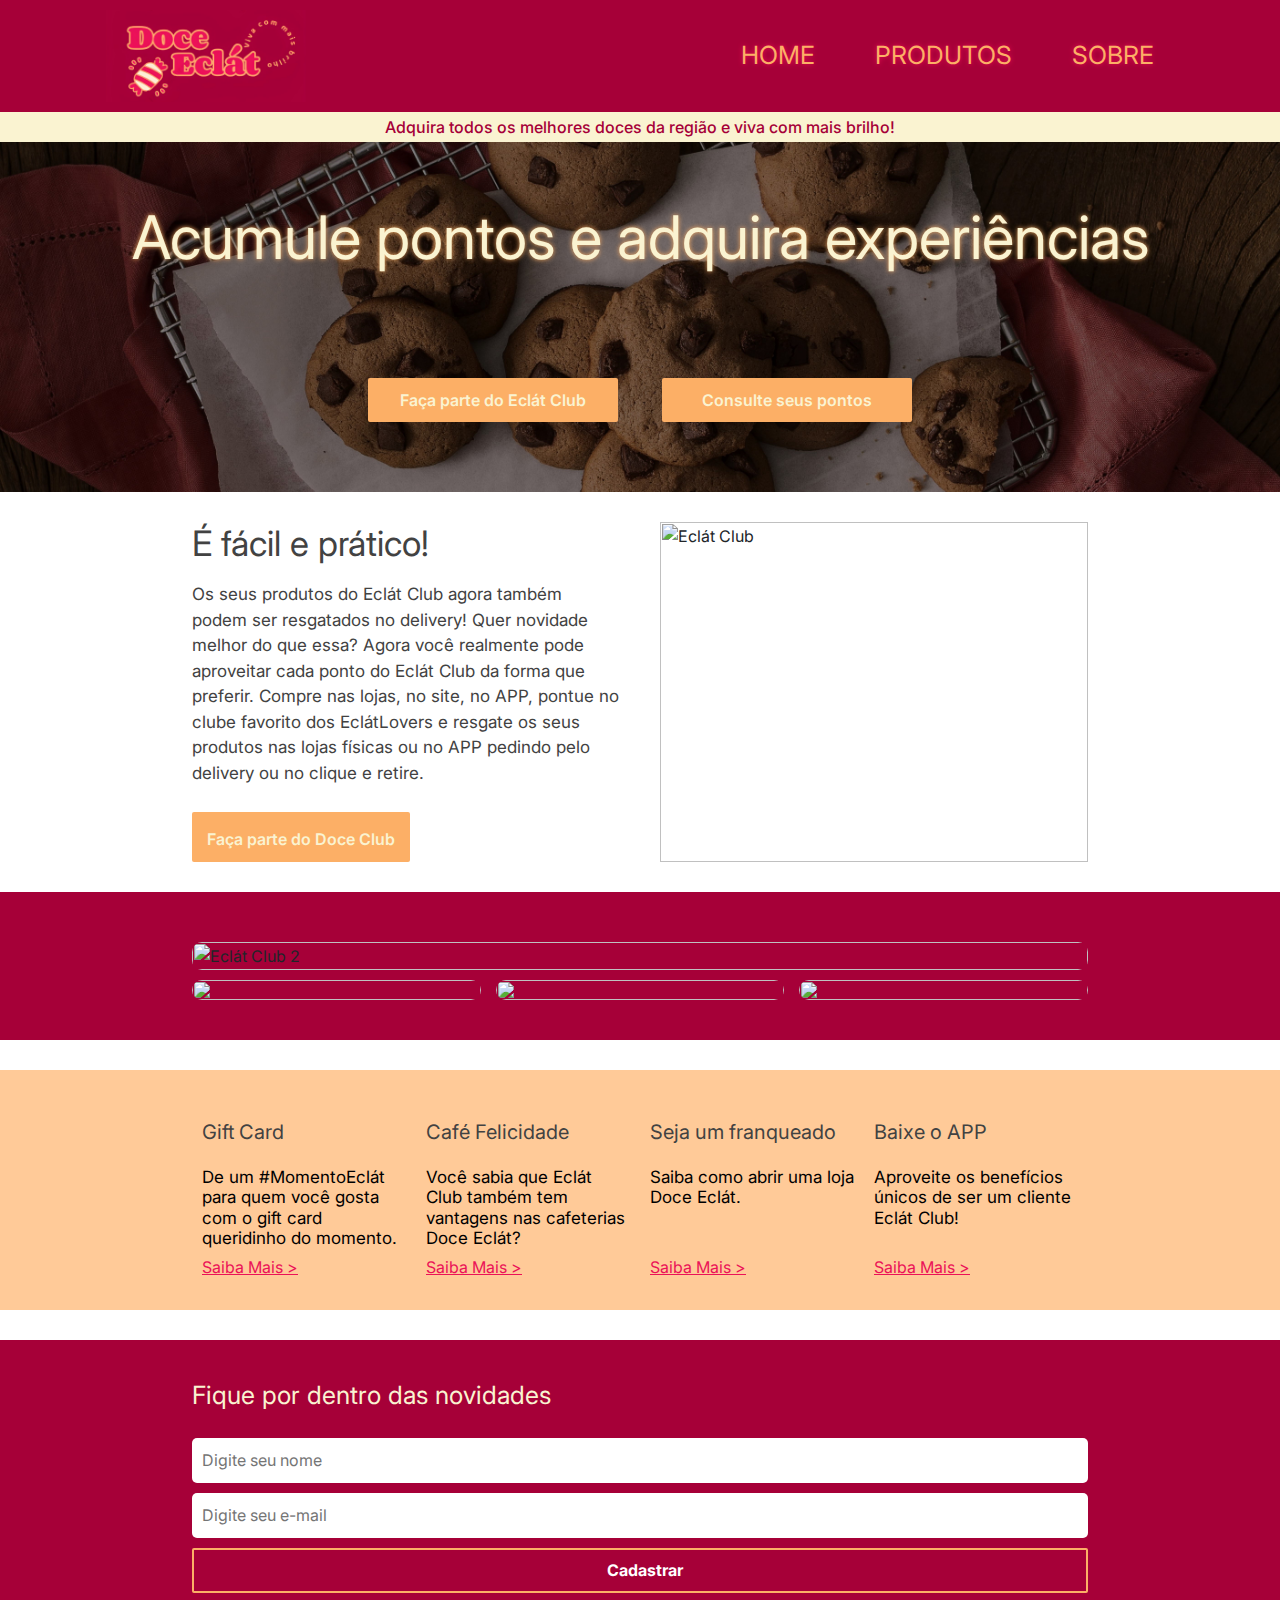
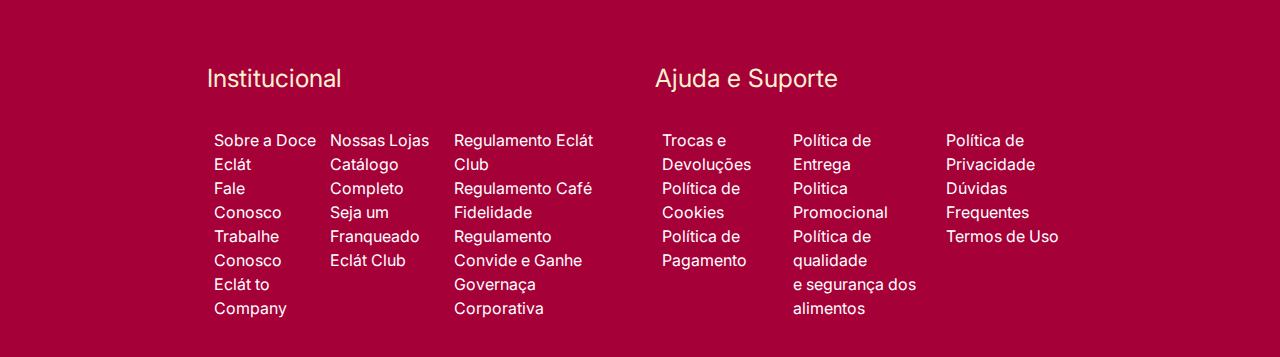
==== home.html @ bf9ed9aa "commit 11/04" ====
<html lang="pt-br">

<head>
  <meta charset="UTF-8" />
  <meta name="viewport" content="width=device-width, initial-scale=1.0" />
  <title>Doce Eclát - Viva com mais brilho✨</title>
  <link rel="stylesheet" href="style.css" />
  <link rel="preconnect" href="https://fonts.googleapis.com" />
  <link rel="preconnect" href="https://fonts.gstatic.com" crossorigin />
  <link href="https://fonts.googleapis.com/css2?family=Inter:wght@100..900&display=swap" rel="stylesheet" />
  <link rel="icon" href="img/DoceEclátLogo-removebg-preview.png" />
  <link href="https://cdn.jsdelivr.net/npm/bootstrap@5.3.3/dist/css/bootstrap.min.css" rel="stylesheet" integrity="sha384-QWTKZyjpPEjISv5WaRU9OFeRpok6YctnYmDr5pNlyT2bRjXh0JMhjY6hW+ALEwIH" crossorigin="anonymous" />
</head>

<body>
  <div id="alertMessage">
    <div class="alert alert-danger" role="alert" id="alertMessagejs">
      Serviço temporariamente indisponível!
    </div>
  </div>
  <header class="main_header">
    <nav class="main_header_nav">
      <div class="main_header_nav_logo">
        <img src="img/DoceEclátLogo.png" alt="Doce Eclát Logo" title="Doce Eclát Logo" width="200px" />
      </div>
      <div class="main_header_nav_links">
        <a href="index.html">HOME</a>
        <a href="produtos.html">PRODUTOS</a>
        <a href="sobre.html">SOBRE</a>
      </div>
    </nav>
    <div class="main_header_optin">
      <p>Adquira todos os melhores doces da região e viva com mais brilho!</p>
    </div>
  </header>

  <section class="publi">
    <div class="publi_text">
      <p>Acumule pontos e adquira experiências</p>
      <div class="publi_text_buttons">
        <button type="button" id="mostrarAlertaBtn">
          Faça parte do Eclát Club
        </button>
        <button type="button" id="mostrarAlertaBtn">
          Consulte seus pontos
        </button>
      </div>
    </div>
  </section>

  <main>
    <section class="main_article">
      <div class="main_article_content">
        <div class="main_article_content_text">
          <h1>É fácil e prático!</h1>
          <p>
            Os seus produtos do Eclát Club agora também podem ser resgatados
            no delivery! Quer novidade melhor do que essa? Agora você
            realmente pode aproveitar cada ponto do Eclát Club da forma que
            preferir. Compre nas lojas, no site, no APP, pontue no clube
            favorito dos EclátLovers e resgate os seus produtos nas lojas
            físicas ou no APP pedindo pelo delivery ou no clique e retire.
          </p>
          <button type="button" id="mostrarAlertaBtn">
            Faça parte do Doce Club
          </button>
        </div>
        <div class="main_article_content_img">
          <img src="https://kopenhagen21.vtexassets.com/assets/vtex.file-manager-graphql/images/b4c4d54c-c264-45c4-bd20-5d77c8f56b95___9556c9263945fa4e9972cef9a3123bcd.png" alt="Eclát Club" title="Eclát Club" />
        </div>
      </div>
    </section>

    <section class="main_images">
      <div class="main_images_prim">
        <img src="https://kopenhagen21.vtexassets.com/assets/vtex.file-manager-graphql/images/1ab3e625-51bf-455d-b1f8-6eec1bf57c64___ddbc80b2cf54300484d753e7907d0f61.png" alt="Eclát Club 2" title="Eclát Club 2" />
      </div>
      <div class="main_images_sec">
        <div>
          <img src="https://kopenhagen21.vtexassets.com/assets/vtex.file-manager-graphql/images/6fbcc263-908d-403e-bcce-4e7a120c49af___9264fa9b428b419d2bf66a393244df95.png" />
        </div>
        <div>
          <img src="https://kopenhagen21.vtexassets.com/assets/vtex.file-manager-graphql/images/6edd5d99-1fbf-490a-99c6-0689835a3ebb___0b53cf8d86de060fba36665568f29ac9.png" />
        </div>
        <div>
          <img src="https://kopenhagen21.vtexassets.com/assets/vtex.file-manager-graphql/images/627dd065-72fe-4f21-8174-0ef0834bee00___9ad4a7286fb49b7d1315a3d24ac49c45.png" />
        </div>
      </div>
    </section>

    <section class="main_optin">
      <div class="main_optin_options">
        <div>
          <h3>Gift Card</h3>
          <p>
            De um #MomentoEclát para quem você gosta com o gift card
            queridinho do momento.
          </p>
          <a href="#">Saiba Mais ></a>
        </div>
        <div>
          <h3>Café Felicidade</h3>
          <p>
            Você sabia que Eclát Club também tem vantagens nas cafeterias Doce
            Eclát?
          </p>
          <a href="#">Saiba Mais ></a>
        </div>
        <div>
          <h3>Seja um franqueado</h3>
          <p>Saiba como abrir uma loja Doce Eclát.</p>
          <a href="#">Saiba Mais ></a>
        </div>
        <div>
          <h3>Baixe o APP</h3>
          <p>Aproveite os benefícios únicos de ser um cliente Eclát Club!</p>
          <a href="#">Saiba Mais ></a>
        </div>
      </div>
    </section>
  </main>

  <footer>
    <main class="footer_main">
      <div class="footer_main_text">
        <div class="footer_main_text_input">
          <h2>Fique por dentro das novidades</h2>
          <input type="text" placeholder="Digite seu nome" />
          <input type="text" placeholder="Digite seu e-mail" />
          <button type="button" id="mostrarAlertaBtn">Cadastrar</button>
        </div>
        <div class="footer_main_text_institucional">
          <h2>Institucional</h2>
          <div class="footer_main_text_institucional_column">
            <div class="footer_main_text_institucional_column_1">
              <a href="#">Sobre a Doce Eclát</a> <br />
              <a href="#">Fale Conosco</a> <br />
              <a href="#">Trabalhe Conosco</a> <br />
              <a href="#">Eclát to Company</a>
            </div>
            <div class="footer_main_text_institucional_column_2">
              <a href="#">Nossas Lojas</a> <br />
              <a href="#">Catálogo Completo</a> <br />
              <a href="#">Seja um Franqueado</a> <br />
              <a href="#">Eclát Club</a>
            </div>
            <div class="footer_main_text_institucional_column_3">
              <a href="#">Regulamento Eclát Club</a> <br />
              <a href="#">Regulamento Café Fidelidade</a> <br />
              <a href="#">Regulamento Convide e Ganhe</a> <br />
              <a href="#">Governaça Corporativa</a>
            </div>
          </div>
        </div>
        <div class="footer_main_text_ajuda">
          <h2>Ajuda e Suporte</h2>
          <div class="footer_main_text_institucional_column">
            <div class="footer_main_text_ajuda_column_1">
              <a href="#">Trocas e Devoluções</a> <br />
              <a href="#">Política de Cookies</a> <br />
              <a href="#">Política de Pagamento</a>
            </div>
            <div class="footer_main_text_ajuda_column_2">
              <a href="#">Política de Entrega</a> <br />
              <a href="#">Politica Promocional</a> <br />
              <a href="#">Política de qualidade <br />
                e segurança dos alimentos</a>
            </div>
            <div class="footer_main_text_ajuda_column_3">
              <a href="#">Política de Privacidade</a><br />
              <a href="#">Dúvidas Frequentes</a><br />
              <a href="#">Termos de Uso</a>
            </div>
          </div>
        </div>
      </div>
    </main>
  </footer>

  <script src="https://cdn.jsdelivr.net/npm/bootstrap@5.3.3/dist/js/bootstrap.bundle.min.js" integrity="sha384-YvpcrYf0tY3lHB60NNkmXc5s9fDVZLESaAA55NDzOxhy9GkcIdslK1eN7N6jIeHz" crossorigin="anonymous"></script>
  <script src="script.js"></script>
</body>

</html>
---- style.css ----
* {
  padding: 0;
  margin: 0;
  box-sizing: border-box;
  text-decoration: none;
  font-size: 1em;
  font-family: "Inter";
}
button {
  transition: all 250ms ease-in;
}

body {
  position: relative;
}
#alertMessage {
  position: fixed;
  top: 0;
  right: 0;
  left: 0;
  z-index: 1;
  pointer-events: none;
  opacity: 0;
  display: flex;
  justify-content: center;
  align-items: flex-end;
  text-align: center;
  transition: opacity 400ms ease;
}
#alertMessage.show {
  opacity: 1;
}
#alertMessagejs {
  width: 800px;
}
/* HEADER */
.main_header {
  background-color: #a60038;
}
.main_header_nav {
  display: flex;
  flex-wrap: wrap;
  justify-content: space-around;
}
.main_header_nav_logo {
  flex-basis: 33%;
  padding: 10px;
}
.main_header_nav_links {
  flex-basis: 33%;
  display: flex;
  flex-wrap: nowrap;
  justify-content: space-around;
  text-align: center;
  align-items: center;
}
.main_header_nav_links a {
  color: #fcaf66;
  text-shadow: 0px 0px 5px #eb1257;
  font-size: 25px;
  padding: 0 30px;
  text-decoration: none;
  transition: all 300ms ease-in;
}
.main_header_nav_links a:hover {
  color: #ffd1a7;
  text-shadow: 0px 0px 15px rgb(255, 181, 70);
}
.main_header_optin {
  display: flex;
  background-color: #faf3d1;
  text-align: center;
  align-items: center;
  justify-content: center;
  padding-top: 15px;
  height: 30px;
}
.main_header_optin p {
  color: #a60038;
  font-weight: 500;
}

/* PUBLI */
.publi {
  display: flex;
  flex-direction: column;
  background-image: url(img/cookies.jpg);
  background-size: cover;
  background-position: center;
  background-repeat: no-repeat;
  height: 350px;
  width: 100%;
  text-align: center;
}
.publi_text p {
  color: #faf3d1;
  font-size: 60px;
  text-shadow: 0 0 5px #fcaf66;
  flex-basis: 100%;
  padding: 50px;
}
.publi_text_buttons button {
  background-color: #fcaf66;
  padding: 5px;
  border: 0;
  border-radius: 2px;
  margin: 30px 20px;
  width: 250px;
  padding: 10px 0;
  font-weight: 600;
  color: #faf3d1;
}
.publi_text_buttons button:hover {
  opacity: 0.8;
  cursor: pointer;
}

/* MAIN */
.main_article {
  margin: 30px 0px;
  display: flex;
  justify-content: space-around;
}
.main_article_content {
  flex-basis: 70%;
  display: flex;
  justify-content: space-between;
  margin: 0;
}
.main_article_content_text {
  width: calc(50% - 20px);
  margin: 0;
}
.main_article_content_text button {
  background-color: #fcaf66;
  border: 0;
  border-radius: 2px;
  height: 50px;
  width: auto;
  padding: 15px;
  font-weight: 600;
  color: #faf3d1;
}
.main_article_content_text button:hover {
  background-color: #ffca98;
  cursor: pointer;
}
.main_article_content_img {
  width: calc(50% - 20px);
  margin: 0;
}
.main_article_content_img img {
  width: 100%;
  max-width: 100%;
}
.main_article_content_text h1 {
  font-size: 40px;
  color: #424242;
  font-weight: 400;
}
.main_article_content_text p {
  color: #424242;
  font-size: 20px;
  line-height: 1.5;
  padding: 40px 0;
}
.main_images {
  display: flex;
  flex-direction: column;
  align-items: center;
  margin-top: 30px;
  background-color: #a60038;
  padding: 50px 0px;
}
.main_images_prim {
  width: 70%;
}
.main_images_prim img {
  width: 100%;
  max-width: 100%;
  border-radius: 10px;
}
.main_images_sec {
  width: 70%;
  margin: 0 auto;
  display: flex;
  justify-content: space-between;
  margin: 10px 0px;
  margin-bottom: -10px;
}
.main_images_sec div {
  flex-basis: calc(33.3333% - 10px);
}
.main_images_sec img {
  width: 100%;
  max-width: 100%;
  border-radius: 10px;
}

.main_optin {
  display: flex;
  flex-direction: column;
  align-items: center;
  margin-top: 30px;
  background-color: #ffca98;
  padding: 40px 0px;
}
.main_optin_options {
  margin: 0 auto;
  display: flex;
  justify-content: space-around;
  margin: 10px 0px;
  margin-bottom: -10px;
  width: 70%;
  position: relative;
}
.main_optin_options div {
  flex-basis: calc(25% - 20px);
  display: inline-block;
}
.main_optin_options div h3 {
  font-size: 20px;
  color: #424242;
  font-weight: 400;
}
.main_optin_options div p {
  color: #000000;
  font-size: 17px;
  line-height: 1.2;
  padding: 15px 0px;
}
.main_optin_options div a {
  color: #eb1257;
  position: absolute;
  bottom: 1px;
}

/* FOOTER */
.footer_main {
  display: flex;
  flex-direction: column;
  align-items: center;
  margin-top: 30px;
  background-color: #a60038;
  padding: 20px 0;
}

.footer_main_text {
  display: flex;
  flex-wrap: wrap;
  justify-content: space-around;
  text-align: center;
  width: 70%;
  margin: 0 auto;
}

.footer_main_text h2 {
  color: #faf3d1;
  padding: 20px 0;
  text-align: start;
  font-size: 25px;
  font-weight: 400;
}

.footer_main_text a {
  color: #ffffff;
  text-align: start;
  font-weight: 400;
  text-decoration: none;
}

.footer_main_text a:hover {
  text-decoration: underline;
}

.footer_main_text_input {
  order: -1;
  margin-bottom: 20px;
  flex-basis: 100%;
  position: relative;
}

.footer_main_text_input input,
.footer_main_text_input button {
  width: 100%;
  height: 45px;
  border-radius: 5px;
  margin-bottom: 10px;
  padding-left: 10px;
  border: 0;
}
.footer_main_text_input button {
  background-color: #a60038;
  border: 2px solid #fcaf66;
  border-radius: 2px;
  font-weight: 700;
  color: white;
}
.footer_main_text_input button:hover {
  background-color: #fcaf66;
  cursor: pointer;
}

.footer_main_text_institucional,
.footer_main_text_ajuda {
  flex-basis: calc(50% - 30px);
  margin-top: 20px;
}
.footer_main_text_institucional {
  padding-left: 0;
}

.footer_main_text_institucional_column {
  display: flex;
}
.footer_main_text_institucional_column div {
  flex-direction: column;
  margin-bottom: 10px;
  text-align: start;
  padding: 7px;
}

.footer_main_text_ajuda_column {
  display: flex;
}
.footer_main_text_ajuda_column div {
  flex-direction: column;
  margin-bottom: 10px;
  text-align: start;
  padding: 10px;
}

/* PRODUTOS */
.main_produtos {
  display: flex;
  flex-direction: column;
  align-items: center;
  margin-top: 30px;
}
.main_produtos_cards {
  display: grid;
  grid-template-columns: repeat(4, 1fr);
  gap: 50px;
}
.main_produtos_cards div {
  flex-basis: calc(25% - 20px);
  display: inline-block;
  height: 500px;
}
.main_produtos_cards div button {
  background-color: #fcaf66;
  border: 0;
  position: absolute;
  bottom: 10px;
  color: white;
  border-radius: 5px;
  padding: 7px 10px;
}
.main_produtos_cards div button:hover {
  background-color: #ffc894;
}
.main_produtos h1 {
  color: #eb1257;
  font-size: 60px;
  text-shadow: 0 0 5px #fcaf66;
  flex-basis: 100%;
  padding: 30px;
}

/* SOBRE */
.main_sobre {
  display: flex;
  flex-direction: column;
  align-items: center;
  margin-top: 30px;
}
.main_sobre_content {
  margin: 0 auto;
  display: flex;
  justify-content: space-around;
  margin: 10px 0px;
  margin-bottom: -10px;
  width: 70%;
  position: relative;
}
.main_sobre_content div {
  flex-basis: calc(33% - 40px);
  display: inline-block;
  margin: 20px 0;
}
.main_sobre h1 {
  color: #eb1257;
  font-size: 60px;
  text-shadow: 0 0 5px #fcaf66;
  flex-basis: 100%;
  padding: 30px;
}
.main_sobre_content p {
  color: #424242;
  font-size: 20px;
  line-height: 1.5;
  padding: 40px 0;
}
.main_sobre img {
  border-radius: 50px;
  box-shadow: 0px 0px 20px #eb1257;
}

@media (max-width: 1680px) {
  .main_article_content_text p {
    padding: 20px 0;
  }
}

@media (max-width: 1440px) {
  .main_article_content_text p {
    padding: 10px 0;
    font-size: 17px;
  }
  .main_article_content_text h1 {
    font-size: 35px;
  }
}

@media (max-width: 1250px) {
  .publi_text p {
    padding: 20px;
  }
  .main_article_content_img {
    display: none;
  }
  .main_article_content_text {
    width: 100%;
  }
  #alertMessagejs {
    width: 600px;
  }
}

@media (max-width: 768px) {
  .footer_main_text {
    display: block;
  }
  .main_images_prim {
    width: 90%;
  }
  .main_images_sec {
    width: 90%;
  }
  .main_optin_options {
    width: 90%;
  }
  .main_sobre_content {
    width: 90%;
  }
  .footer_main_text {
    width: 90%;
  }
  .footer_main_text a {
    text-decoration: underline;
  }
  .publi {
    height: 300px;
  }
  .publi_text p {
    font-size: 50px;
  }
  .publi_text_buttons button {
    width: 200px;
    padding: 10px 0;
    margin-top: 10px;
    font-size: 15px;
  }
  .publi_text_buttons button:hover {
    opacity: 0.8;
    cursor: pointer;
  }
  .main_article_content {
    flex-basis: 90%;
  }
  #alertMessagejs {
    width: 500px;
  }
}
@media (max-width: 425px) {
  .main_header_nav {
    display: flex;
    align-items: center;
    flex-direction: column;
  }
  .main_header_nav_links a {
    font-size: 20px;
    padding: 5px 30px;
  }
  .main_header_optin p {
    font-size: 13px;
  }
  .publi {
    height: 200px;
  }
  .publi_text p {
    font-size: 30px;
    padding: 10px;
  }
  .publi_text_buttons button {
    margin: 5px 20px;
    width: auto;
    padding: 10px 10px;
    font-size: 13px;
  }
  .main_article_content_text h1 {
    font-size: 30px;
    margin: 5px 0;
  }
  .main_article_content_text p {
    font-size: 13px;
    margin: 5px 0;
  }
  .main_article_content_text button {
    height: auto;
    width: auto;
    padding: 10px;
    margin: 0;
    font-size: 13px;
  }
  .main_article {
    margin: 15px 0px;
  }
  .main_optin {
    padding: 20px 0px;
  }
  .main_optin_options {
    display: grid;
    grid-template-columns: repeat(2, 1fr);
    gap: -10px;
  }
  .main_optin_options div h3 {
    font-size: 15px;
    color: #424242;
    font-weight: 400;
  }
  .main_optin_options div p {
    color: #000000;
    font-size: 13px;
    line-height: 1.2;
    padding: 0px 0px;
  }
  .main_optin_options div a {
    color: #eb1257;
    position: relative;
    bottom: 15px;
    font-size: 13px;
  }
  .footer_main_text_institucional a,
  .footer_main_text_ajuda a {
    font-size: 15px;
  }
  #alertMessagejs {
    width: 300px;
    padding: 10px 10px;
    font-size: 15px;
  }
}
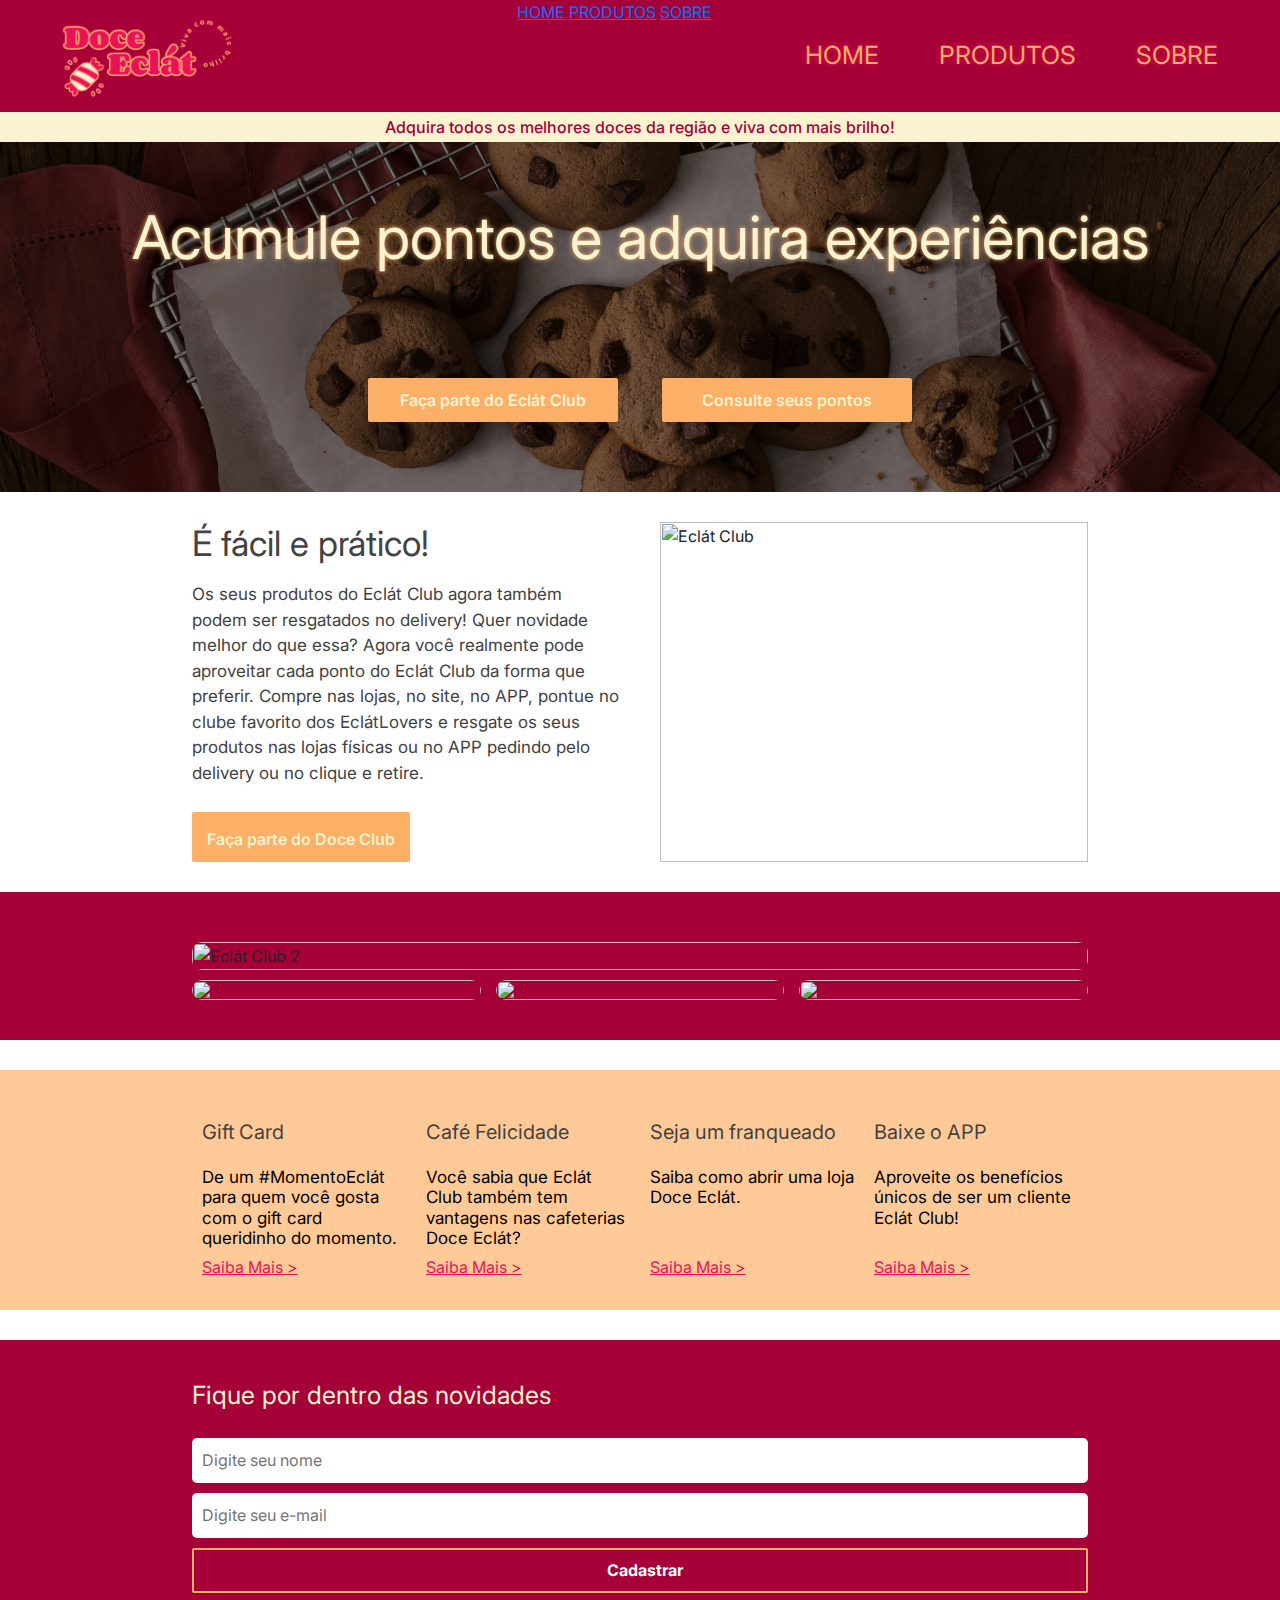
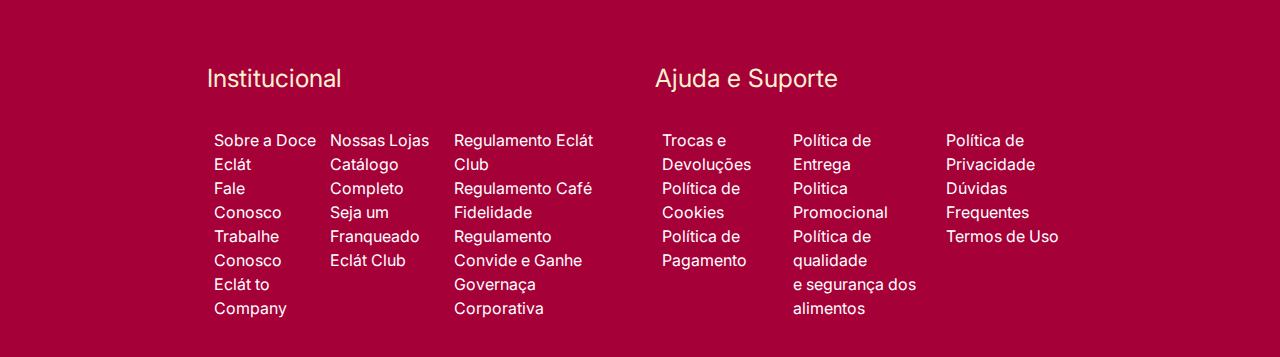
==== commit 2ddacfed: "Update home.html" ====
--- a/home.html
+++ b/home.html
@@ -23,10 +23,18 @@
       <div class="main_header_nav_logo">
         <img src="img/DoceEclátLogo.png" alt="Doce Eclát Logo" title="Doce Eclát Logo" width="200px" />
       </div>
+      <div class="main_header_menuMobile">
+        <i class="ph ph-list menuIcon"></i>
+        <div class="menuOptions">
+          <a href="index.php">HOME</a>
+          <a href="produtos.php">PRODUTOS</a>
+          <a href="sobre.php">SOBRE</a>
+        </div>
+      </div>
       <div class="main_header_nav_links">
-        <a href="index.html">HOME</a>
-        <a href="produtos.html">PRODUTOS</a>
-        <a href="sobre.html">SOBRE</a>
+        <a href="index.php">HOME</a>
+        <a href="produtos.php">PRODUTOS</a>
+        <a href="sobre.php">SOBRE</a>
       </div>
     </nav>
     <div class="main_header_optin">
@@ -179,6 +187,7 @@
 
   <script src="https://cdn.jsdelivr.net/npm/bootstrap@5.3.3/dist/js/bootstrap.bundle.min.js" integrity="sha384-YvpcrYf0tY3lHB60NNkmXc5s9fDVZLESaAA55NDzOxhy9GkcIdslK1eN7N6jIeHz" crossorigin="anonymous"></script>
   <script src="script.js"></script>
+  <script src="https://unpkg.com/@phosphor-icons/web"></script>
 </body>
 
-</html>+</html>
--- a/style.css
+++ b/style.css
@@ -560,4 +560,4 @@
     padding: 10px 10px;
     font-size: 15px;
   }
-}
+}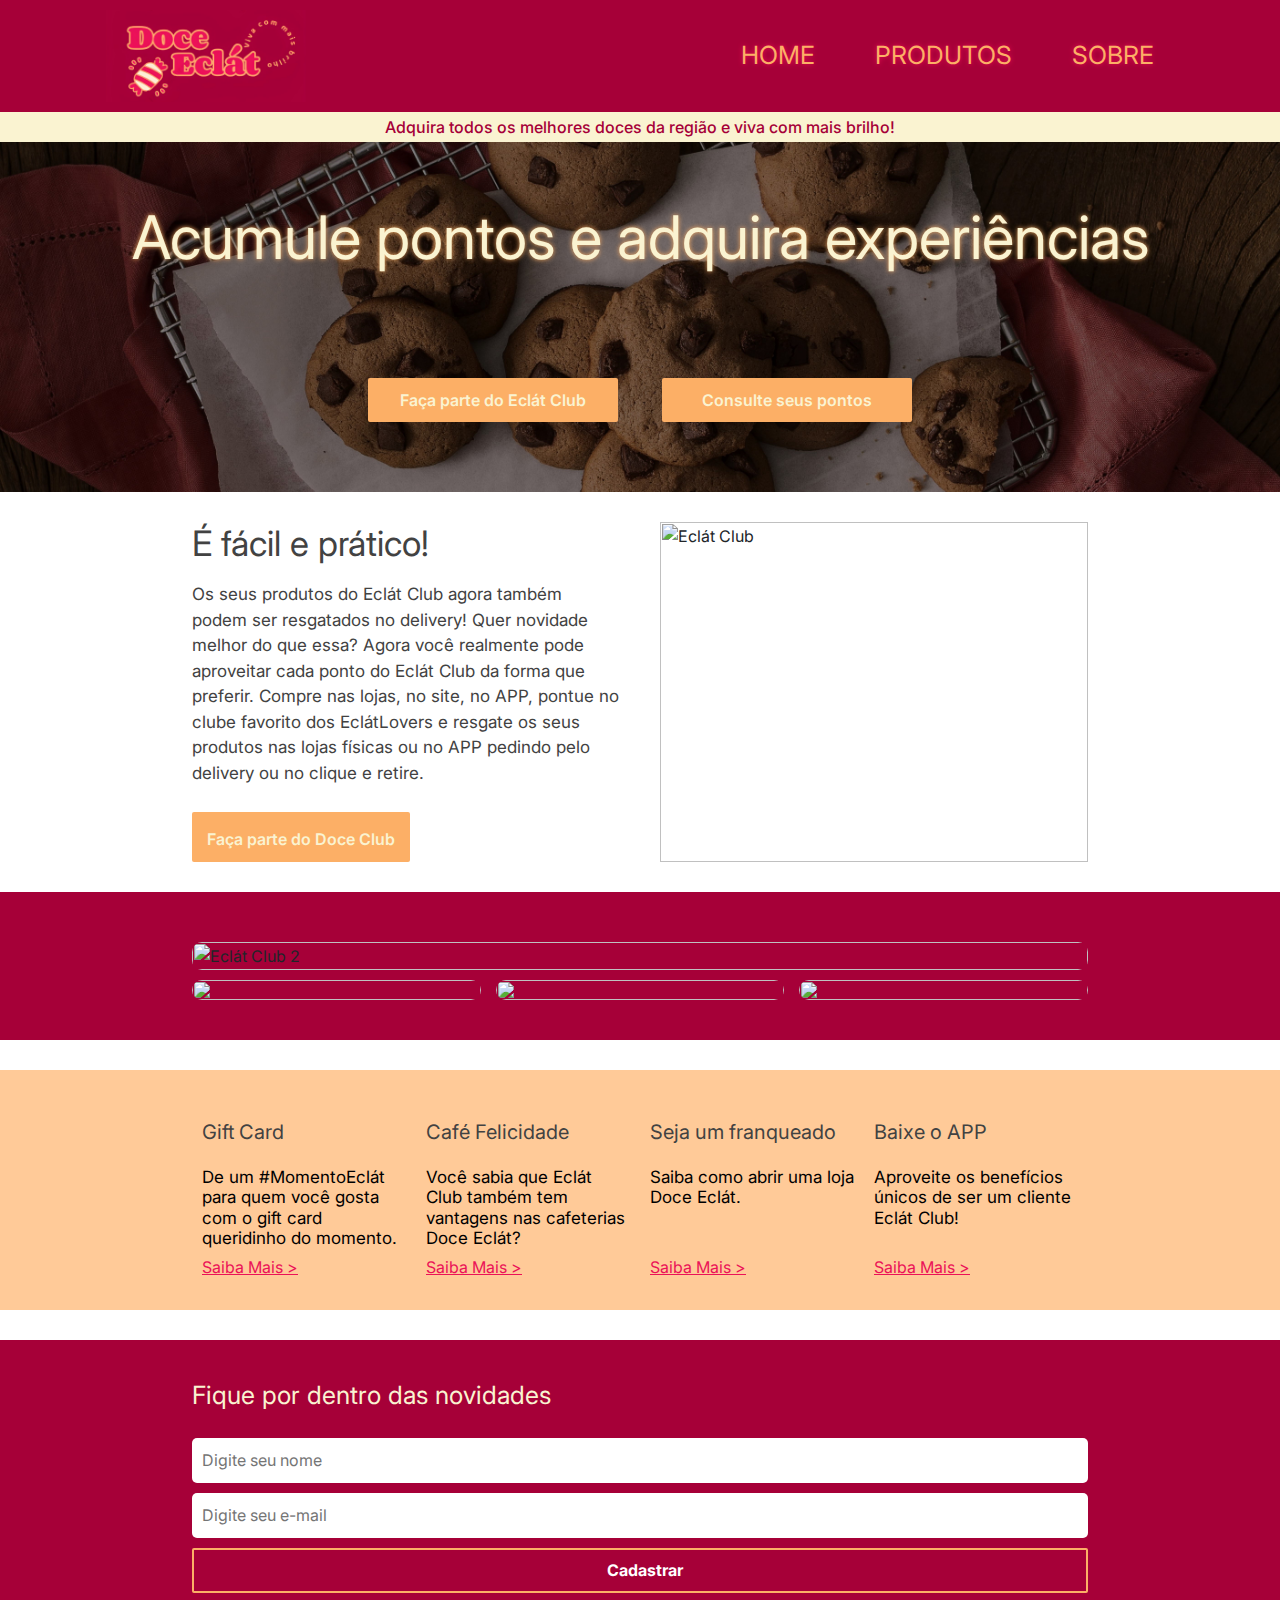
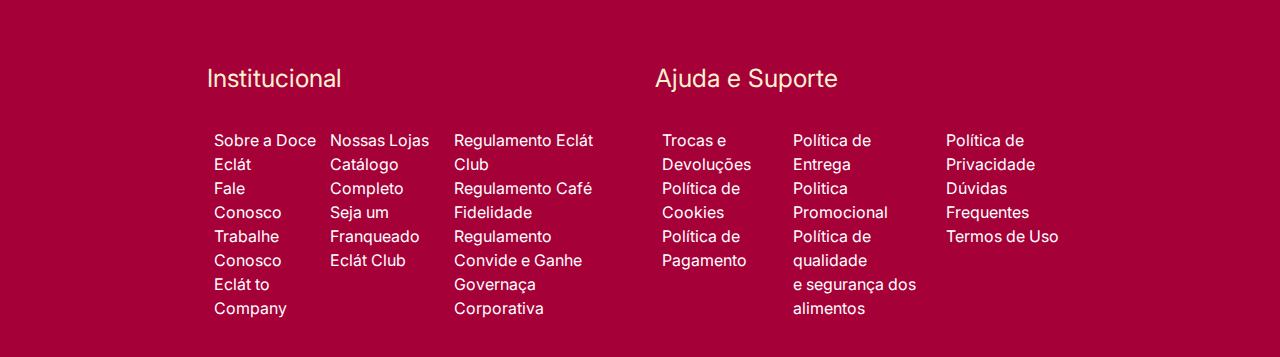
==== commit 1c70db45: "Update home.html" ====
--- a/home.html
+++ b/home.html
@@ -26,15 +26,15 @@
       <div class="main_header_menuMobile">
         <i class="ph ph-list menuIcon"></i>
         <div class="menuOptions">
-          <a href="index.php">HOME</a>
-          <a href="produtos.php">PRODUTOS</a>
-          <a href="sobre.php">SOBRE</a>
+          <a href="index.html">HOME</a>
+          <a href="produtos.html">PRODUTOS</a>
+          <a href="sobre.html">SOBRE</a>
         </div>
       </div>
       <div class="main_header_nav_links">
-        <a href="index.php">HOME</a>
-        <a href="produtos.php">PRODUTOS</a>
-        <a href="sobre.php">SOBRE</a>
+        <a href="index.html">HOME</a>
+        <a href="produtos.html">PRODUTOS</a>
+        <a href="sobre.html">SOBRE</a>
       </div>
     </nav>
     <div class="main_header_optin">
--- a/style.css
+++ b/style.css
@@ -405,7 +405,9 @@
   border-radius: 50px;
   box-shadow: 0px 0px 20px #eb1257;
 }
-
+.main_header_menuMobile{
+  display: none;
+}
 @media (max-width: 1680px) {
   .main_article_content_text p {
     padding: 20px 0;
@@ -486,7 +488,7 @@
   .main_header_nav {
     display: flex;
     align-items: center;
-    flex-direction: column;
+    justify-content: space-between;
   }
   .main_header_nav_links a {
     font-size: 20px;
@@ -503,7 +505,7 @@
     padding: 10px;
   }
   .publi_text_buttons button {
-    margin: 5px 20px;
+    margin: 5px 10px;
     width: auto;
     padding: 10px 10px;
     font-size: 13px;
@@ -532,21 +534,16 @@
   .main_optin_options {
     display: grid;
     grid-template-columns: repeat(2, 1fr);
-    gap: -10px;
+    gap: 5px;
   }
   .main_optin_options div h3 {
     font-size: 15px;
-    color: #424242;
-    font-weight: 400;
   }
   .main_optin_options div p {
-    color: #000000;
-    font-size: 13px;
-    line-height: 1.2;
+    font-size: 13px;
     padding: 0px 0px;
   }
   .main_optin_options div a {
-    color: #eb1257;
     position: relative;
     bottom: 15px;
     font-size: 13px;
@@ -560,4 +557,101 @@
     padding: 10px 10px;
     font-size: 15px;
   }
-}+  .main_header_nav_links {
+    display: none;
+  }
+  .main_header_menuMobile {
+    margin-right: 20px;
+  }
+  .menuIcon {
+    color: #fcaf66;
+    font-size: 30px;
+    padding: 10px;
+    transition: all 250ms ease-in;
+  }
+  .menuIcon.click {
+    color: #faf3d1;
+    background-color: #fcaf66;
+    border-radius: 5px;
+  }
+  .menuOptions {
+    opacity: 0;
+    transition: opacity 250ms ease-in;
+    position: absolute;
+    right: 20;
+    background-color: #fcaf66;
+    border-radius: 5px;
+    padding: 5px 15px;
+    display: flex;
+    flex-direction: column;
+    text-align: center;
+    align-items: center;
+    justify-content: center;
+  }
+  .menuOptions a {
+    color: #faf3d1;
+    font-size: 15px;
+    margin: 5px 0;
+  }
+  .show {
+    opacity: 1;
+  }
+  .main_header_menuMobile{
+    display: block;
+  }
+}
+@media(max-width: 375px){
+  .main_header_optin p {
+    font-size: 11px;
+  }
+  .main_optin_options div h3 {
+    font-size: 13px;
+  }
+  .main_optin_options div p {
+    font-size: 12px;
+  }
+  .main_optin_options div a {
+    font-size: 11px;
+  }
+  .publi_text_buttons button {
+    margin: 5px 7px;
+    padding: 10px 10px;
+    font-size: 11px;
+  }
+  .main_article_content_text h1 {
+    font-size: 25px;
+    margin: 5px 0;
+  }
+  .main_article_content_text p {
+    font-size: 12px;
+    margin: 5px 0;
+  }
+  .main_article_content_text button {
+    padding: 10px;
+    margin: 0;
+    font-size: 12px;
+  }
+  
+  .footer_main_text h2 {
+    padding: 10px 0;
+    font-size: 20px;
+  }
+  .footer_main_text a {
+    font-size: 13px;
+  }
+}
+@media(max-width: 320px){
+  .main_header_optin p {
+    font-size: 9px;
+  }
+  .publi_text_buttons button {
+    margin: 5px 5px;
+    padding: 10px 10px;
+    font-size: 9px;
+  }
+  #alertMessagejs {
+    width: 200px;
+    padding: 10px 5px;
+    font-size: 10px;
+  }
+}
